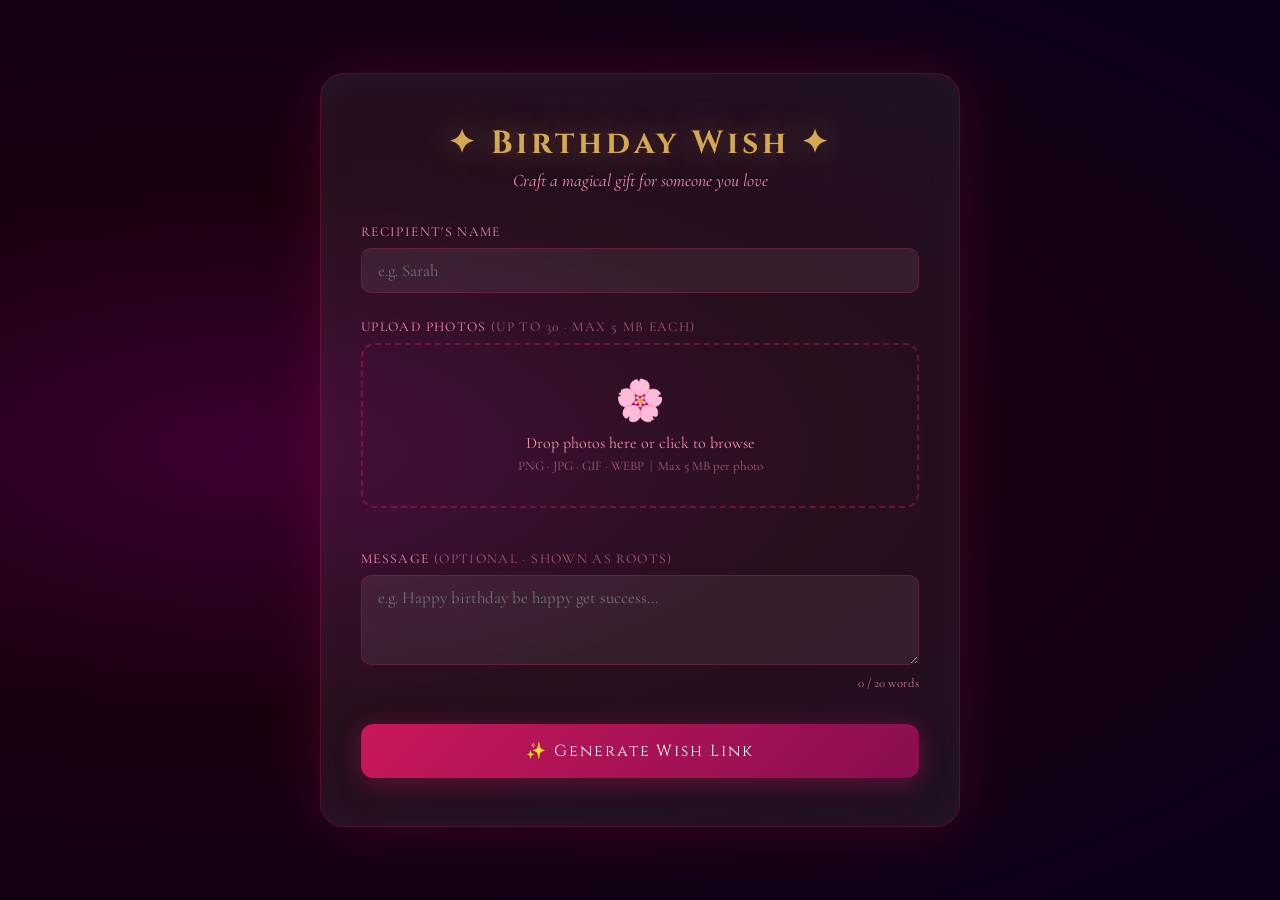
==== templates/index.html @ 753bb9bc "fix folder structure" ====
<!DOCTYPE html>
<html lang="en">
<head>
<meta charset="UTF-8"/>
<meta name="viewport" content="width=device-width,initial-scale=1"/>
<title>Create Birthday Wish 🎂</title>
<link href="https://fonts.googleapis.com/css2?family=Cormorant+Garamond:ital,wght@0,300;0,400;1,300&family=Cinzel:wght@400;600&display=swap" rel="stylesheet"/>
<style>
*{box-sizing:border-box;margin:0;padding:0}
:root{
  --rose:#c9185b;--rose-light:#f48fb1;--blush:#fce4ec;
  --deep:#1a0010;--cream:#fff8f9;--gold:#d4a853;
}
body{
  min-height:100vh;
  background: radial-gradient(ellipse at 20% 50%, #3d0030 0%, #1a0010 40%, #0d001a 100%);
  font-family:'Cormorant Garamond',serif;
  color:var(--cream);
  display:flex;align-items:center;justify-content:center;
  padding:2rem 1rem;
}

/* Floating petals background */
.petals{position:fixed;inset:0;pointer-events:none;overflow:hidden;z-index:0;}
.petal{
  position:absolute;width:10px;height:10px;
  background:var(--rose-light);opacity:0;
  border-radius:50% 0;
  animation:fall linear infinite;
}
@keyframes fall{
  0%{transform:translateY(-20px) rotate(0deg);opacity:.6}
  100%{transform:translateY(110vh) rotate(720deg);opacity:0}
}

.card{
  position:relative;z-index:1;
  background:rgba(255,255,255,.06);
  backdrop-filter:blur(16px);
  border:1px solid rgba(201,24,91,.3);
  border-radius:24px;
  padding:3rem 2.5rem;
  max-width:640px;width:100%;
  box-shadow:0 0 60px rgba(201,24,91,.2),inset 0 0 40px rgba(255,255,255,.03);
}

h1{
  font-family:'Cinzel',serif;
  font-size:2rem;letter-spacing:.12em;
  text-align:center;color:var(--gold);
  text-shadow:0 0 30px rgba(212,168,83,.5);
  margin-bottom:.3rem;
}
.subtitle{text-align:center;color:var(--rose-light);font-style:italic;font-size:1.1rem;margin-bottom:2rem;}

.field{margin-bottom:1.6rem;}
label{
  display:block;font-size:.85rem;letter-spacing:.1em;
  color:var(--rose-light);text-transform:uppercase;margin-bottom:.5rem;
}
input[type=text],textarea{
  width:100%;
  background:rgba(255,255,255,.07);
  border:1px solid rgba(201,24,91,.35);
  border-radius:10px;
  color:var(--cream);
  font-family:'Cormorant Garamond',serif;
  font-size:1.05rem;
  padding:.7rem 1rem;
  outline:none;
  transition:border-color .3s;
}
input[type=text]:focus,textarea:focus{border-color:var(--rose);}
textarea{resize:vertical;min-height:90px;}
.word-count{font-size:.8rem;color:var(--rose-light);text-align:right;margin-top:.3rem;opacity:.8;}

/* Drop zone */
.drop-zone{
  border:2px dashed rgba(201,24,91,.45);
  border-radius:14px;
  padding:2rem;
  text-align:center;
  cursor:pointer;
  transition:all .3s;
  position:relative;
}
.drop-zone:hover,.drop-zone.drag{border-color:var(--rose);background:rgba(201,24,91,.08);}
.drop-zone input{position:absolute;inset:0;opacity:0;cursor:pointer;width:100%;height:100%;}
.dz-icon{font-size:2.5rem;margin-bottom:.5rem;}
.dz-text{color:var(--rose-light);font-size:1rem;}
.dz-sub{font-size:.82rem;color:rgba(244,143,177,.6);margin-top:.3rem;}

/* Preview grid */
#preview-grid{
  display:grid;
  grid-template-columns:repeat(auto-fill,minmax(80px,1fr));
  gap:.5rem;
  margin-top:1rem;
}
.preview-item{
  position:relative;border-radius:8px;overflow:hidden;
  aspect-ratio:1;
}
.preview-item img{width:100%;height:100%;object-fit:cover;}
.preview-item .rm{
  position:absolute;top:3px;right:3px;
  background:rgba(0,0,0,.6);color:#fff;
  border:none;border-radius:50%;
  width:18px;height:18px;font-size:.7rem;cursor:pointer;
  display:flex;align-items:center;justify-content:center;
}
.preview-item.error-item{
  border:2px solid #ff5252;
  display:flex;align-items:center;justify-content:center;
  font-size:.6rem;text-align:center;padding:.3rem;
  background:rgba(255,82,82,.1);color:#ff8a80;
}

/* Error popup */
.err-popup{
  display:none;
  position:fixed;inset:0;z-index:999;
  background:rgba(0,0,0,.6);
  align-items:center;justify-content:center;
}
.err-popup.show{display:flex;}
.err-box{
  background:#1e0015;border:1px solid #ff5252;
  border-radius:16px;padding:2rem;max-width:440px;width:90%;
  box-shadow:0 0 40px rgba(255,82,82,.3);
}
.err-box h3{color:#ff8a80;font-family:'Cinzel',serif;margin-bottom:1rem;}
.err-list{list-style:none;max-height:220px;overflow-y:auto;}
.err-list li{
  display:flex;align-items:center;gap:.6rem;
  padding:.4rem 0;border-bottom:1px solid rgba(255,82,82,.15);
  font-size:.9rem;
}
.err-thumb{width:40px;height:40px;border-radius:6px;object-fit:cover;border:1px solid #ff5252;}
.close-err{
  margin-top:1rem;background:var(--rose);color:#fff;
  border:none;border-radius:8px;padding:.5rem 1.4rem;cursor:pointer;
  font-family:'Cinzel',serif;letter-spacing:.05em;
}

/* Generate button */
.btn-gen{
  width:100%;padding:1rem;margin-top:.5rem;
  background:linear-gradient(135deg,#c9185b,#880e4f);
  color:#fff;border:none;border-radius:12px;
  font-family:'Cinzel',serif;font-size:1rem;letter-spacing:.12em;
  cursor:pointer;
  box-shadow:0 4px 24px rgba(201,24,91,.4);
  transition:transform .2s,box-shadow .2s;
}
.btn-gen:hover{transform:translateY(-2px);box-shadow:0 8px 32px rgba(201,24,91,.5);}
.btn-gen:disabled{opacity:.5;cursor:not-allowed;transform:none;}

/* Link result */
#result{display:none;margin-top:1.5rem;}
.link-box{
  background:rgba(201,24,91,.12);
  border:1px solid rgba(201,24,91,.4);
  border-radius:10px;
  padding:1rem 1.2rem;
  display:flex;align-items:center;gap:.8rem;
  word-break:break-all;
}
.link-box a{color:var(--rose-light);font-size:.95rem;flex:1;}
.copy-btn{
  background:var(--rose);color:#fff;border:none;
  border-radius:7px;padding:.4rem .9rem;cursor:pointer;
  font-family:'Cinzel',serif;font-size:.75rem;white-space:nowrap;
}
.result-note{font-size:.82rem;color:rgba(244,143,177,.7);text-align:center;margin-top:.6rem;}
</style>
</head>
<body>
<!-- Floating petals -->
<div class="petals" id="petals"></div>

<div class="card">
  <h1>✦ Birthday Wish ✦</h1>
  <p class="subtitle">Craft a magical gift for someone you love</p>

  <!-- Recipient name -->
  <div class="field">
    <label>Recipient's Name</label>
    <input type="text" id="recipient" placeholder="e.g. Sarah" maxlength="40"/>
  </div>

  <!-- Photo upload -->
  <div class="field">
    <label>Upload Photos <span style="opacity:.6">(up to 30 · max 5 MB each)</span></label>
    <div class="drop-zone" id="dropZone">
      <input type="file" id="fileInput" multiple accept="image/*"/>
      <div class="dz-icon">🌸</div>
      <div class="dz-text">Drop photos here or click to browse</div>
      <div class="dz-sub">PNG · JPG · GIF · WEBP &nbsp;|&nbsp; Max 5 MB per photo</div>
    </div>
    <div id="preview-grid"></div>
  </div>

  <!-- Message -->
  <div class="field">
    <label>Message <span style="opacity:.6">(optional · shown as roots)</span></label>
    <textarea id="message" placeholder="e.g. Happy birthday be happy get success..." maxlength="300"></textarea>
    <div class="word-count"><span id="wc">0</span> / 20 words</div>
  </div>

  <button class="btn-gen" id="genBtn" onclick="generate()">✨ Generate Wish Link</button>

  <div id="result">
    <div class="link-box">
      <a id="wishLink" href="#" target="_blank"></a>
      <button class="copy-btn" onclick="copyLink()">Copy</button>
    </div>
    <p class="result-note">Share this link with your recipient — they won't see how many photos you've added 🌹</p>
  </div>
</div>

<!-- Error popup -->
<div class="err-popup" id="errPopup">
  <div class="err-box">
    <h3>⚠ Some photos were too large</h3>
    <ul class="err-list" id="errList"></ul>
    <button class="close-err" onclick="document.getElementById('errPopup').classList.remove('show')">OK</button>
  </div>
</div>

<script>
// ── Petals ────────────────────────────────────────────────────────────────────
const petalsEl = document.getElementById('petals');
for(let i=0;i<22;i++){
  const p=document.createElement('div');
  p.className='petal';
  p.style.left=Math.random()*100+'%';
  p.style.animationDuration=(6+Math.random()*10)+'s';
  p.style.animationDelay=(Math.random()*12)+'s';
  p.style.width=p.style.height=(6+Math.random()*8)+'px';
  p.style.opacity=0;
  petalsEl.appendChild(p);
}

// ── File management ────────────────────────────────────────────────────────────
let validFiles=[], oversizedFiles=[];
const MAX_MB=5, MAX_FILES=30;
const grid=document.getElementById('preview-grid');

function handleFiles(newFiles){
  oversizedFiles=[];
  const toAdd=[...newFiles].slice(0, MAX_FILES - validFiles.length);
  for(const f of toAdd){
    if(f.size > MAX_MB*1024*1024){oversizedFiles.push(f);continue;}
    if(validFiles.length>=MAX_FILES) break;
    validFiles.push(f);
  }
  renderGrid();
  if(oversizedFiles.length) showErrPopup(oversizedFiles);
}

function renderGrid(){
  grid.innerHTML='';
  validFiles.forEach((f,i)=>{
    const url=URL.createObjectURL(f);
    const div=document.createElement('div');
    div.className='preview-item';
    div.innerHTML=`<img src="${url}" alt="photo"/><button class="rm" onclick="removeFile(${i})">✕</button>`;
    grid.appendChild(div);
  });
}

function removeFile(i){validFiles.splice(i,1);renderGrid();}

function showErrPopup(files){
  const list=document.getElementById('errList');
  list.innerHTML='';
  files.forEach(f=>{
    const url=URL.createObjectURL(f);
    const mb=(f.size/1024/1024).toFixed(2);
    const li=document.createElement('li');
    li.innerHTML=`<img class="err-thumb" src="${url}"/><span><strong>${f.name}</strong><br/>${mb} MB — exceeds 5 MB limit</span>`;
    list.appendChild(li);
  });
  document.getElementById('errPopup').classList.add('show');
}

// Drop zone events
const dz=document.getElementById('dropZone');
const fi=document.getElementById('fileInput');
fi.onchange=e=>handleFiles(e.target.files);
dz.ondragover=e=>{e.preventDefault();dz.classList.add('drag');};
dz.ondragleave=()=>dz.classList.remove('drag');
dz.ondrop=e=>{e.preventDefault();dz.classList.remove('drag');handleFiles(e.dataTransfer.files);};

// ── Word counter ───────────────────────────────────────────────────────────────
const msgEl=document.getElementById('message');
const wcEl=document.getElementById('wc');
function countWords(s){return s.trim()===''?0:s.trim().split(/\s+/).length;}
msgEl.oninput=function(){
  const words=countWords(this.value);
  if(words>20){
    // trim to 20 words
    const trimmed=this.value.trim().split(/\s+/).slice(0,20).join(' ');
    this.value=trimmed;
  }
  wcEl.textContent=Math.min(countWords(this.value),20);
};

// ── Generate ───────────────────────────────────────────────────────────────────
async function generate(){
  if(!validFiles.length){alert('Please upload at least one photo.');return;}
  const btn=document.getElementById('genBtn');
  btn.disabled=true;btn.textContent='Creating magic…';

  const fd=new FormData();
  validFiles.forEach(f=>fd.append('photos',f));
  fd.append('recipient', document.getElementById('recipient').value);
  fd.append('message', msgEl.value);

  try{
    const res=await fetch('/create',{method:'POST',body:fd});
    const data=await res.json();
    if(data.error){alert(data.error);return;}
    const linkEl=document.getElementById('wishLink');
    linkEl.href=data.link;linkEl.textContent=data.link;
    document.getElementById('result').style.display='block';
    if(data.bad_files&&data.bad_files.length){
      alert('Some files were skipped (too large or invalid): '+data.bad_files.join(', '));
    }
  }catch(e){alert('Something went wrong. Is the server running?');}
  finally{btn.disabled=false;btn.textContent='✨ Generate Wish Link';}
}

function copyLink(){
  const link=document.getElementById('wishLink').textContent;
  navigator.clipboard.writeText(link).then(()=>alert('Link copied! 🌹'));
}
</script>
</body>
</html>
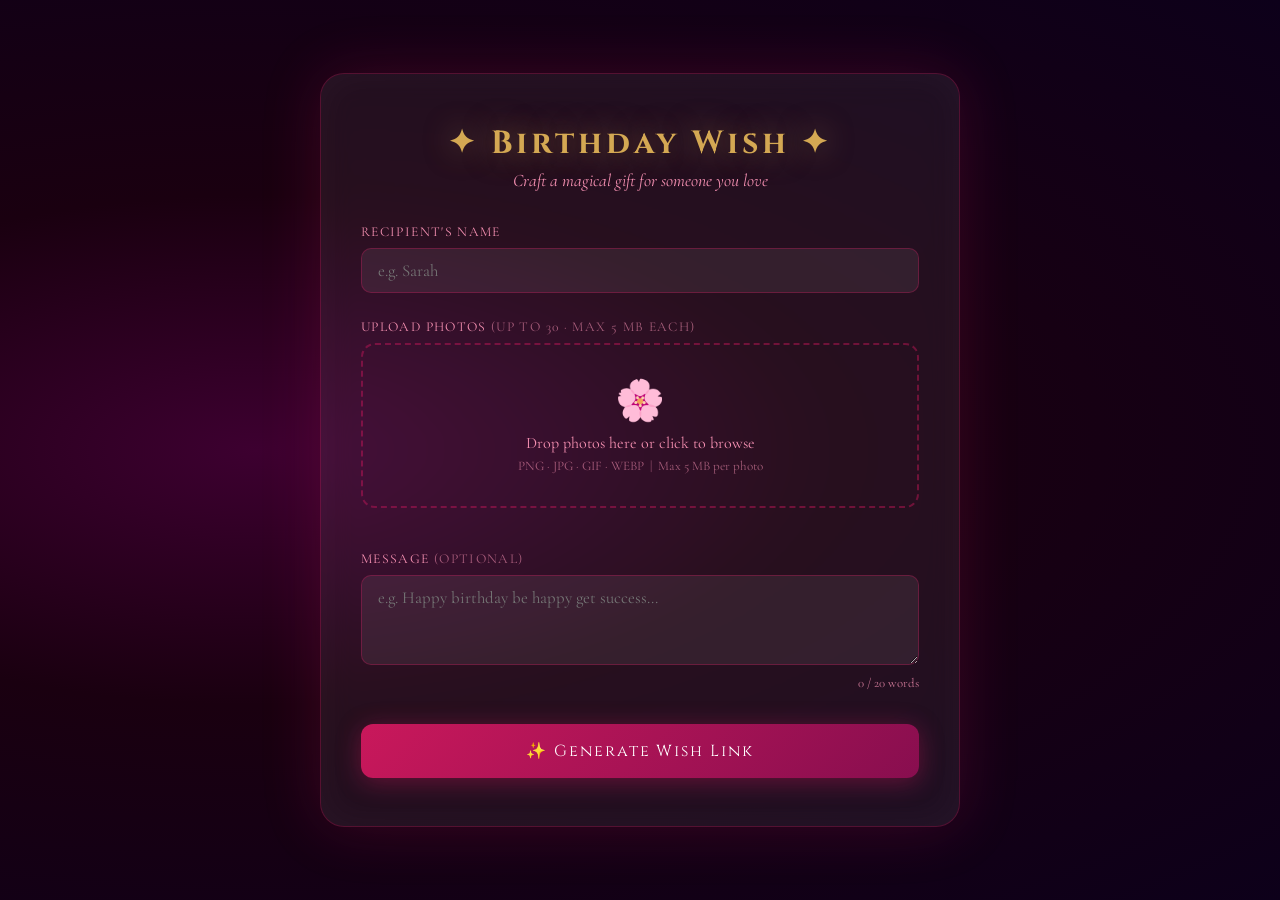
==== commit b78de70a: "Fix root ordering, photo placement, leaf density, label text" ====
--- a/templates/index.html
+++ b/templates/index.html
@@ -20,17 +20,12 @@
   padding:2rem 1rem;
 }
 
-/* Floating petals background */
-.petals{position:fixed;inset:0;pointer-events:none;overflow:hidden;z-index:0;}
-.petal{
-  position:absolute;width:10px;height:10px;
-  background:var(--rose-light);opacity:0;
-  border-radius:50% 0;
-  animation:fall linear infinite;
-}
-@keyframes fall{
-  0%{transform:translateY(-20px) rotate(0deg);opacity:.6}
-  100%{transform:translateY(110vh) rotate(720deg);opacity:0}
+/* ── Petals canvas overlay — matches wish.html exactly ── */
+#petalCanvas{
+  position:fixed;inset:0;
+  pointer-events:none;
+  z-index:0;
+  width:100%;height:100%;
 }
 
 .card{
@@ -109,12 +104,6 @@
   width:18px;height:18px;font-size:.7rem;cursor:pointer;
   display:flex;align-items:center;justify-content:center;
 }
-.preview-item.error-item{
-  border:2px solid #ff5252;
-  display:flex;align-items:center;justify-content:center;
-  font-size:.6rem;text-align:center;padding:.3rem;
-  background:rgba(255,82,82,.1);color:#ff8a80;
-}
 
 /* Error popup */
 .err-popup{
@@ -176,20 +165,19 @@
 </style>
 </head>
 <body>
-<!-- Floating petals -->
-<div class="petals" id="petals"></div>
+
+<!-- Petal canvas — identical behaviour to wish.html -->
+<canvas id="petalCanvas"></canvas>
 
 <div class="card">
   <h1>✦ Birthday Wish ✦</h1>
   <p class="subtitle">Craft a magical gift for someone you love</p>
 
-  <!-- Recipient name -->
   <div class="field">
     <label>Recipient's Name</label>
     <input type="text" id="recipient" placeholder="e.g. Sarah" maxlength="40"/>
   </div>
 
-  <!-- Photo upload -->
   <div class="field">
     <label>Upload Photos <span style="opacity:.6">(up to 30 · max 5 MB each)</span></label>
     <div class="drop-zone" id="dropZone">
@@ -201,9 +189,8 @@
     <div id="preview-grid"></div>
   </div>
 
-  <!-- Message -->
   <div class="field">
-    <label>Message <span style="opacity:.6">(optional · shown as roots)</span></label>
+    <label>Message <span style="opacity:.6">(optional)</span></label>
     <textarea id="message" placeholder="e.g. Happy birthday be happy get success..." maxlength="300"></textarea>
     <div class="word-count"><span id="wc">0</span> / 20 words</div>
   </div>
@@ -229,28 +216,70 @@
 </div>
 
 <script>
-// ── Petals ────────────────────────────────────────────────────────────────────
-const petalsEl = document.getElementById('petals');
-for(let i=0;i<22;i++){
-  const p=document.createElement('div');
-  p.className='petal';
-  p.style.left=Math.random()*100+'%';
-  p.style.animationDuration=(6+Math.random()*10)+'s';
-  p.style.animationDelay=(Math.random()*12)+'s';
-  p.style.width=p.style.height=(6+Math.random()*8)+'px';
-  p.style.opacity=0;
-  petalsEl.appendChild(p);
-}
-
-// ── File management ────────────────────────────────────────────────────────────
-let validFiles=[], oversizedFiles=[];
-const MAX_MB=5, MAX_FILES=30;
-const grid=document.getElementById('preview-grid');
+// ── Petal canvas — identical to wish.html implementation ──────────────────────
+(function(){
+  var canvas=document.getElementById('petalCanvas');
+  var ctx=canvas.getContext('2d');
+  var W,H,petals=[],frame=0;
+
+  function rand(a,b){return a+Math.random()*(b-a);}
+  function clamp(v,a,b){return Math.max(a,Math.min(b,v));}
+
+  function newPetal(init){
+    return{
+      x:rand(0,W), y:init?rand(-H,0):rand(-30,-5),
+      vx:rand(-0.4,0.4), vy:rand(0.35,1.1),
+      rot:rand(0,Math.PI*2), rs:rand(-0.03,0.03),
+      size:rand(3,8), hue:rand(310,360), a:rand(0.2,0.65)
+    };
+  }
+
+  function resize(){
+    W=canvas.width=window.innerWidth;
+    H=canvas.height=window.innerHeight;
+    petals=[];
+    var count=clamp(Math.floor(W*H/28000),18,55);
+    for(var i=0;i<count;i++) petals.push(newPetal(true));
+  }
+  window.addEventListener('resize',resize);
+  resize();
+
+  function loop(){
+    requestAnimationFrame(loop);
+    frame++;
+    ctx.clearRect(0,0,W,H);
+    for(var i=0;i<petals.length;i++){
+      var p=petals[i];
+      p.x+=p.vx+Math.sin(p.y*0.01)*0.3;
+      p.y+=p.vy;
+      p.rot+=p.rs;
+      if(p.y>H+20) petals[i]=newPetal(false);
+
+      ctx.save();ctx.globalAlpha=p.a;
+      ctx.translate(p.x,p.y);ctx.rotate(p.rot);
+      var s=p.size;
+      // Same bezier petal shape as wish.html
+      ctx.beginPath();ctx.moveTo(0,-s*0.4);
+      ctx.bezierCurveTo(s*0.6,-s,s*1.2,s*0.2,0,s*0.9);
+      ctx.bezierCurveTo(-s*1.2,s*0.2,-s*0.6,-s,0,-s*0.4);
+      ctx.fillStyle='hsl('+p.hue+',90%,75%)';
+      ctx.shadowColor='hsl('+p.hue+',90%,75%)';
+      ctx.shadowBlur=6;
+      ctx.fill();ctx.restore();
+    }
+  }
+  loop();
+})();
+
+// ── File management ───────────────────────────────────────────────────────────
+var validFiles=[], oversizedFiles=[];
+var MAX_MB=5, MAX_FILES=30;
+var grid=document.getElementById('preview-grid');
 
 function handleFiles(newFiles){
   oversizedFiles=[];
-  const toAdd=[...newFiles].slice(0, MAX_FILES - validFiles.length);
-  for(const f of toAdd){
+  var toAdd=[...newFiles].slice(0, MAX_FILES - validFiles.length);
+  for(var f of toAdd){
     if(f.size > MAX_MB*1024*1024){oversizedFiles.push(f);continue;}
     if(validFiles.length>=MAX_FILES) break;
     validFiles.push(f);
@@ -262,8 +291,8 @@
 function renderGrid(){
   grid.innerHTML='';
   validFiles.forEach((f,i)=>{
-    const url=URL.createObjectURL(f);
-    const div=document.createElement('div');
+    var url=URL.createObjectURL(f);
+    var div=document.createElement('div');
     div.className='preview-item';
     div.innerHTML=`<img src="${url}" alt="photo"/><button class="rm" onclick="removeFile(${i})">✕</button>`;
     grid.appendChild(div);
@@ -273,56 +302,54 @@
 function removeFile(i){validFiles.splice(i,1);renderGrid();}
 
 function showErrPopup(files){
-  const list=document.getElementById('errList');
+  var list=document.getElementById('errList');
   list.innerHTML='';
   files.forEach(f=>{
-    const url=URL.createObjectURL(f);
-    const mb=(f.size/1024/1024).toFixed(2);
-    const li=document.createElement('li');
+    var url=URL.createObjectURL(f);
+    var mb=(f.size/1024/1024).toFixed(2);
+    var li=document.createElement('li');
     li.innerHTML=`<img class="err-thumb" src="${url}"/><span><strong>${f.name}</strong><br/>${mb} MB — exceeds 5 MB limit</span>`;
     list.appendChild(li);
   });
   document.getElementById('errPopup').classList.add('show');
 }
 
-// Drop zone events
-const dz=document.getElementById('dropZone');
-const fi=document.getElementById('fileInput');
+var dz=document.getElementById('dropZone');
+var fi=document.getElementById('fileInput');
 fi.onchange=e=>handleFiles(e.target.files);
 dz.ondragover=e=>{e.preventDefault();dz.classList.add('drag');};
 dz.ondragleave=()=>dz.classList.remove('drag');
 dz.ondrop=e=>{e.preventDefault();dz.classList.remove('drag');handleFiles(e.dataTransfer.files);};
 
-// ── Word counter ───────────────────────────────────────────────────────────────
-const msgEl=document.getElementById('message');
-const wcEl=document.getElementById('wc');
+// ── Word counter ──────────────────────────────────────────────────────────────
+var msgEl=document.getElementById('message');
+var wcEl=document.getElementById('wc');
 function countWords(s){return s.trim()===''?0:s.trim().split(/\s+/).length;}
 msgEl.oninput=function(){
-  const words=countWords(this.value);
+  var words=countWords(this.value);
   if(words>20){
-    // trim to 20 words
-    const trimmed=this.value.trim().split(/\s+/).slice(0,20).join(' ');
+    var trimmed=this.value.trim().split(/\s+/).slice(0,20).join(' ');
     this.value=trimmed;
   }
   wcEl.textContent=Math.min(countWords(this.value),20);
 };
 
-// ── Generate ───────────────────────────────────────────────────────────────────
+// ── Generate ──────────────────────────────────────────────────────────────────
 async function generate(){
   if(!validFiles.length){alert('Please upload at least one photo.');return;}
-  const btn=document.getElementById('genBtn');
+  var btn=document.getElementById('genBtn');
   btn.disabled=true;btn.textContent='Creating magic…';
 
-  const fd=new FormData();
+  var fd=new FormData();
   validFiles.forEach(f=>fd.append('photos',f));
   fd.append('recipient', document.getElementById('recipient').value);
   fd.append('message', msgEl.value);
 
   try{
-    const res=await fetch('/create',{method:'POST',body:fd});
-    const data=await res.json();
+    var res=await fetch('/create',{method:'POST',body:fd});
+    var data=await res.json();
     if(data.error){alert(data.error);return;}
-    const linkEl=document.getElementById('wishLink');
+    var linkEl=document.getElementById('wishLink');
     linkEl.href=data.link;linkEl.textContent=data.link;
     document.getElementById('result').style.display='block';
     if(data.bad_files&&data.bad_files.length){
@@ -333,7 +360,7 @@
 }
 
 function copyLink(){
-  const link=document.getElementById('wishLink').textContent;
+  var link=document.getElementById('wishLink').textContent;
   navigator.clipboard.writeText(link).then(()=>alert('Link copied! 🌹'));
 }
 </script>
